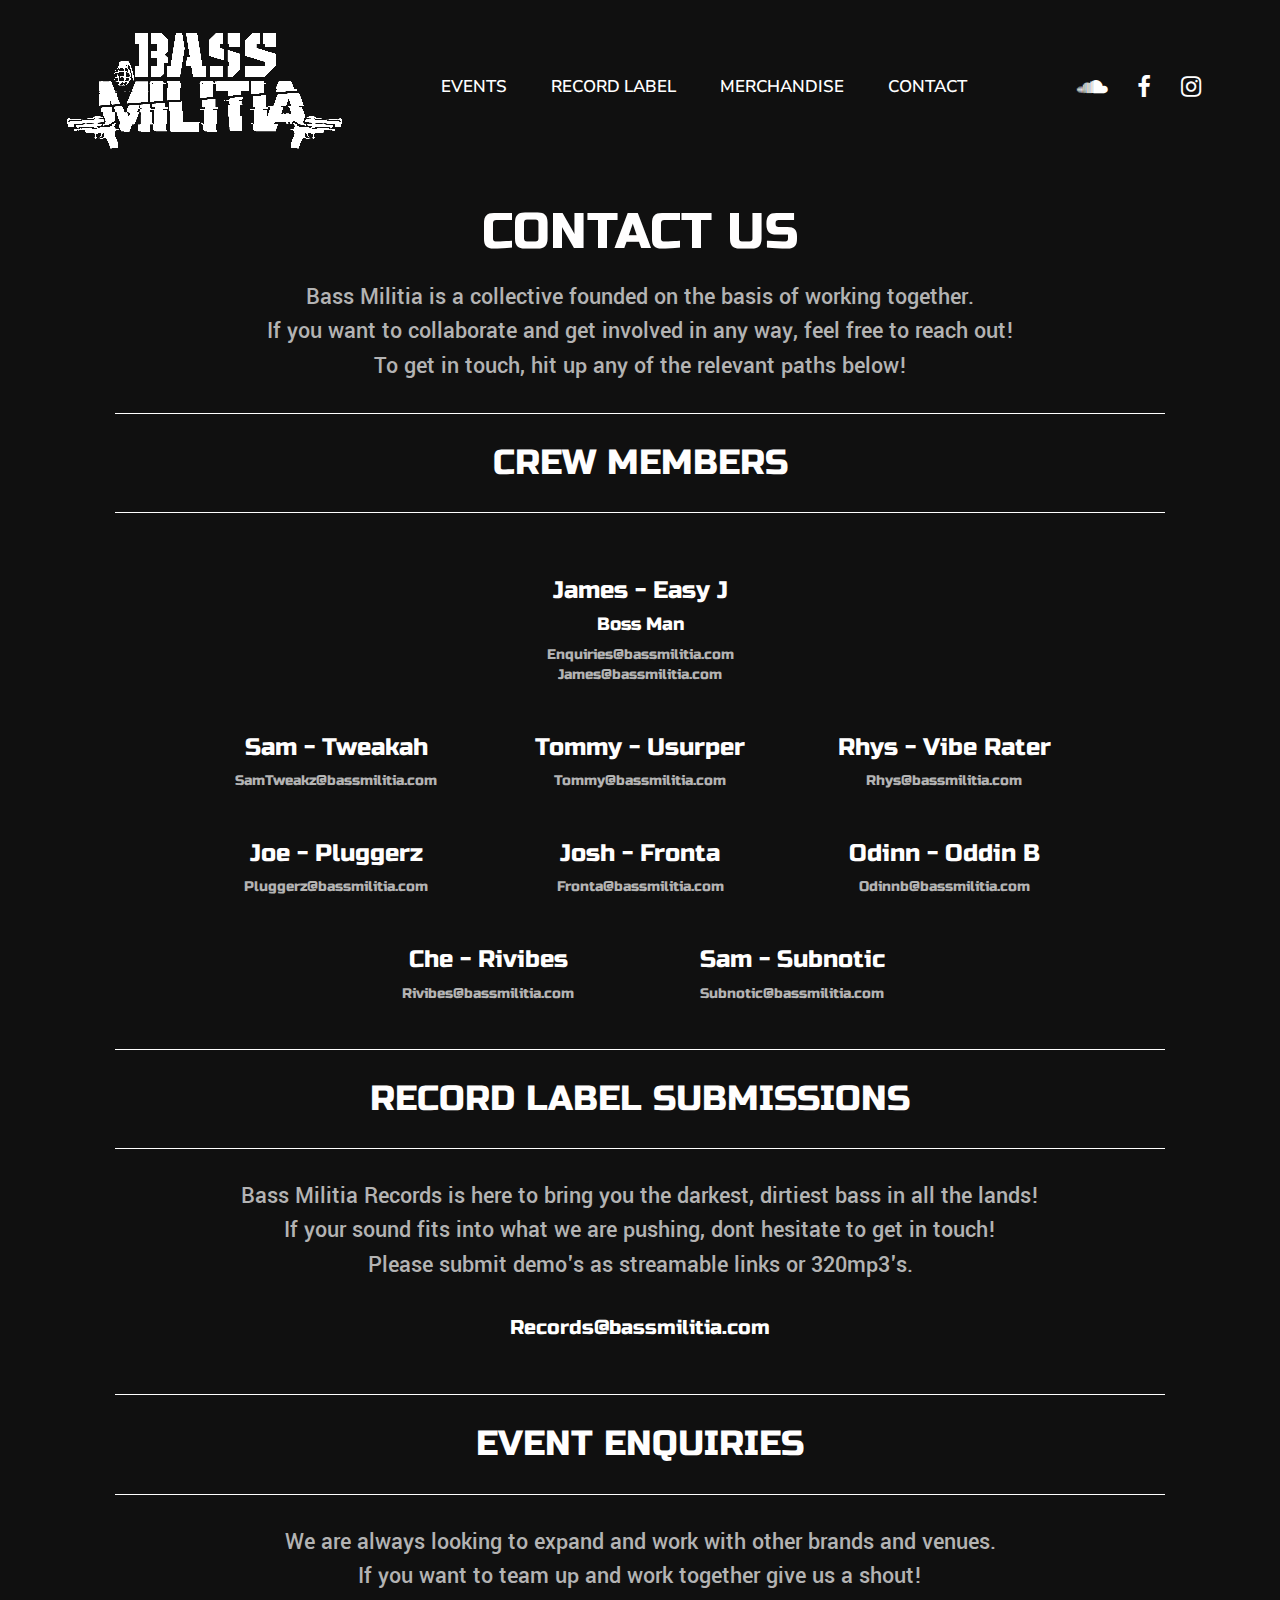
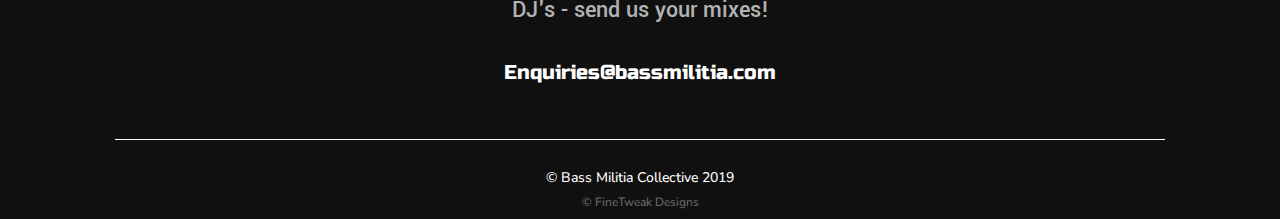
==== contact.1.html @ 955cac3d "resized event posters" ====
<!DOCTYPE html>
<html lang="en">

<head>
    <meta charset="UTF-8">
    <meta name="viewport" content="width=device-width, initial-scale=1.0">
    <meta http-equiv="X-UA-Compatible" content="ie=edge">
    <title>Bass Militia - Contact</title>
    <link rel="stylesheet" href="https://maxcdn.bootstrapcdn.com/bootstrap/3.3.7/css/bootstrap.min.css" type="text/css">
    <link rel="stylesheet" href="https://stackpath.bootstrapcdn.com/font-awesome/4.7.0/css/font-awesome.min.css" type="text/css" />
    <link href="https://fonts.googleapis.com/css?family=Nunito+Sans:300,400,400i,700,800|Russo+One|Yantramanav:400,500,700" rel="stylesheet">
    <link rel="stylesheet" href="/assets/style.css" type="text/css" />
</head>

<body>
    <header>
        <!---------------------------------------------- Navbar & header --------------------------------->
        <a href="index.html"><img class="nav_logo" src="/assets/images/logos/Bass-Militia-Logo-White.png" alt="logo"></a>
        <nav class="css_nav">
            <ul class="nav_links">
                <li><a href="/events.html">EVENTS</a></li>
                <li><a href="/record_label.html">RECORD LABEL</a></li>
                <li><a href="/merchandise.html">MERCHANDISE</a></li>
                <li><a href="/contact.html">CONTACT</a></li>
            </ul>
        </nav>
        <ul class="nav_social">
            <li><a target="_blank" rel="noopener" href="https://soundcloud.com/bassmilitia"><i class="fa fa-soundcloud"></i></a></li>
            <li><a target="_blank" rel="noopener" href="https://www.facebook.com/bassmilitiacollective/"><i class="fa fa-facebook"></i></a></li>
            <li><a target="_blank" rel="noopener" href="https://www.instagram.com/bassmilitiacollective/"><i class="fa fa-instagram"></i></a></li>
        </ul>

        <!------------------------------ Bootcamp assisted Hamburger icons & Navbar collapse feature ------------>
        <nav class="navbar navbar-inverse navbar-static-top" role="navigation">
            <div class="container">
                <div class="navbar-header">
                    <button type="button" class="navbar-toggle collapsed" data-toggle="collapse" data-target="#bs-example-navbar-collapse-1">
                        <span class="sr-only">Toggle navigation</span>
                        <span class="icon-bar"></span>
                        <span class="icon-bar"></span>
                        <span class="icon-bar"></span>
                    </button>
                </div>
                <div class="collapse navbar-collapse" id="bs-example-navbar-collapse-1">
                    <ul class="nav navbar-nav">
                        <li><a href="/events.html">EVENTS</a></li>
                        <li><a href="/record_label.html">RECORD LABEL</a></li>
                        <li><a href="/merchandise.html">MERCHANDISE</a></li>
                        <li><a href="/contact.html">CONTACT</a></li>
                    </ul>
                </div>
            </div>
        </nav>
    </header>

    <!------------------------------------------ Contact header and description ----------------------------->
    <div id="container">
        <h1>CONTACT US</h1>
        <p class="bmr_description">Bass Militia is a collective founded on the basis of working together.</p>
        <p class="bmr_description">If you want to collaborate and get involved in any way, feel free to reach out!</p>
        <p class="bmr_description">To get in touch, hit up any of the relevant paths below!</p>

        <div class="linebreak"></div>
        <h2>CREW MEMBERS</h2>
        <div class="linebreak"></div>

        <div class="contact_box">
            <div class="crew_contact">
                <h3>James - Easy J</h3>
                <h4>Boss Man</h4>
                <a href="mailto:enquiries@bassmilitia.com">Enquiries@bassmilitia.com</a>
                <a href="mailto:james@bassmilitia.com">James@bassmilitia.com</a>
            </div>
        </div>

        <div class="contact_box">
            <div class="crew_contact">
                <h3>Sam - Tweakah</h3>
                <a href="mailto:samtweakz@bassmilitia.com">SamTweakz@bassmilitia.com</a>
            </div>
            <div class="crew_contact">
                <h3>Tommy - Usurper</h3>
                <a href="mailto:tommy@bassmilitia.com">Tommy@bassmilitia.com</a>
            </div>
            <div class="crew_contact">
                <h3>Rhys - Vibe Rater</h3>
                <a href="mailto:viberater@bassmilitia.com">Rhys@bassmilitia.com</a>
            </div>
        </div>

        <div class="contact_box">
            <div class="crew_contact">
                <h3>Joe - Pluggerz</h3>
                <a href="mailto:pluggerz@bassmilitia.com">Pluggerz@bassmilitia.com</a>
            </div>
            <div class="crew_contact">
                <h3>Josh - Fronta</h3>
                <a href="mailto:fronta@bassmilitia.com">Fronta@bassmilitia.com</a>
            </div>
            <div class="crew_contact">
                <h3>Odinn - Oddin B</h3>
                <a href="mailto:odinnb@bassmilitia.com">Odinnb@bassmilitia.com</a>
            </div>
        </div>
        <div class="contact_box">
            <div class="crew_contact">
                <h3>Che - Rivibes</h3>
                <a href="mailto:rivibes@bassmilitia.com">Rivibes@bassmilitia.com</a>
            </div>
            <div class="crew_contact">
                <h3>Sam - Subnotic</h3>
                <a href="mailto:subnotic@bassmilitia.com">Subnotic@bassmilitia.com</a>
            </div>
        </div>

        <!------------------------------------- Submissions ---------------------------------->
        <div class="linebreak"></div>
        <h2>RECORD LABEL SUBMISSIONS</h2>
        <div class="linebreak"></div>

        <p class="bmr_description">Bass Militia Records is here to bring you the darkest, dirtiest bass in all the lands!</p>
        <p class="bmr_description">If your sound fits into what we are pushing, dont hesitate to get in touch!</p>
        <p class="bmr_description">Please submit demo's as streamable links or 320mp3's.</p>

        <div class="contact_box">
            <div class="crew_contact">
                <a href="mailto:records@bassmilitia.com">
                    <h3>Records@bassmilitia.com</h3>
                </a>
            </div>
        </div>

        <!------------------------------------------------- Enquiries ---------------------------------->
        <div class="linebreak"></div>
        <h2>EVENT ENQUIRIES</h2>
        <div class="linebreak"></div>

        <p class="bmr_description">We are always looking to expand and work with other brands and venues.</p>
        <p class="bmr_description">If you want to team up and work together give us a shout!</p>
        <p class="bmr_description">DJ's - send us your mixes!</p>
        <div class="contact_box">
            <div class="crew_contact">
                <a href="mailto:enquiries@bassmilitia.com">
                    <h3>Enquiries@bassmilitia.com</h3>
                </a>
            </div>
        </div>
        <div class="linebreak"></div>
    </div>

    <!----------------------------------------------------- Footer & Scripts ------------------------------------->
    <footer>
        <div class="footer_info">
            <!--------------------- Footer social links ---------->
            <ul class="nav_social_footer">
                <li><a target="_blank" rel="noopener" href="https://soundcloud.com/bassmilitia"><i class="fa fa-soundcloud"></i></a></li>
                <li><a target="_blank" rel="noopener" href="https://www.facebook.com/bassmilitiacollective/"><i class="fa fa-facebook"></i></a></li>
                <li><a target="_blank" rel="noopener" href="https://www.instagram.com/bassmilitiacollective/"><i class="fa fa-instagram"></i></a></li>
            </ul>
            <h5>&copy Bass Militia Collective 2019</h5>
            <h6>&copy FineTweak Designs</h6>
        </div>
    </footer>
    <script src="https://code.jquery.com/jquery-3.3.1.min.js" integrity="sha256-FgpCb/KJQlLNfOu91ta32o/NMZxltwRo8QtmkMRdAu8=" crossorigin="anonymous"></script>
    <script src="https://maxcdn.bootstrapcdn.com/bootstrap/3.3.7/js/bootstrap.min.js" integrity="sha384-Tc5IQib027qvyjSMfHjOMaLkfuWVxZxUPnCJA7l2mCWNIpG9mGCD8wGNIcPD7Txa" crossorigin="anonymous"></script>
</body>

</html>
---- assets/style.css ----
* {
    box-sizing: border-box;
    margin: 0;
    padding: 0;
}

body {
    font-family: 'Nunito Sans', sans-serif;
    background-color: #101010;
    color: #fffefe;
}

#container {
    margin-right: auto;
    margin-left: auto;
    max-width: 1050px;
}

header {
    display: flex;
    justify-content: space-between;
    align-items: center;
    padding: 30px 5%;
    font-family: 'Nunito Sans', sans-serif;
}

/* --------------------------------- Landing page ------------------------------------*/

.landing_page_header {
    display: block;
    padding: 0;
}

.pic {
    background-image: url("/assets/images/landing-page/landing-page-background-pic.jpg");
    background-size: 2000px;
    background-position: center;
    background-repeat: repeat-y;
    min-height: 100vh;
}

.landing_page_logo {
    max-width: 100%;
    padding: 20% 0 5% 0;

}

.landing_page_links {
    display: none;
}

/* --------------------------------- navbar -------------------------------------------------*/

.navbar,
.navbar-inverse,
.navbar-static-top {
    display: block;
}

.navbar-header {
    text-align: center;
}

.navbar,
.navbar-inverse,
.navbar-static-top,
.navbar-toggle {
    background-color: transparent;
    border-color: transparent;
    float: none;
}

.navbar-inverse .navbar-toggle {
    border-color: transparent;
}

.navbar-inverse .navbar-toggle:focus,
.navbar-inverse .navbar-toggle:hover {
    background-color: transparent;
}

.navbar-inverse .navbar-nav>li>a {
    text-align: center;
    color: #fff;
}

.navbar-toggle {
    margin: 8px 15px;
}

.navbar-collapse {
    border-top: none;
    -webkit-box-shadow: none;
    box-shadow: none;
}

.collapsing {
    -webkit-transition: height .1s ease;
    -o-transition: height .1s ease;
    transition: height .1s ease;
}

.nav_logo {
    cursor: pointer;
    max-width: 100%;
    display: block;
}

.css_nav,
.nav_social {
    display: none;
}

.nav_social_footer,
.nav_social_index_footer {
    list-style: none;
}

.nav_social_footer li,
.nav_social_index_footer li {
    display: inline-block;
    padding: 0px 12px;
    text-decoration: none;
    color: #fff;
    font-size: 1.2em;
    font-weight: 600;
}

.nav_social_footer li a,
.nav_social_index_footer li a {
    transition: all 0.25s ease 0s;
    text-decoration: none;
    color: #fff;
    font-size: 1.2em;
    font-weight: 600;
}

.nav_social_footer li a:hover,
.nav_social_index_footer li a:hover {
    color: #969393;
    text-decoration: none;
}

/* --------------------------------- General cross-page elements ------------------------------------*/

h1,
h2 {
    text-align: center;
    margin: 20px auto 20px auto;
    font-family: 'Russo One', sans-serif;
}

h1 {
    font-size: 50px;
}

h2 {
    font-size: 35px;
}

.linebreak {
    background-color: #fff;
    height: 1px;
    margin: 30px 0;
}

.bmr_description {
    font-size: 20px;
    font-family: 'Yantramanav', sans-serif;
    font-weight: 500;
    text-align: center;
    margin: 0 10px;
    color: #b3b3b3;
}

/* --------------------------------- Event Page ------------------------------------*/

.event_photo_slider {
    max-height: 660px;
    overflow: hidden;
}

.event_flyers {
    max-width: 100%;
}

.event_flyer_border {
    max-width: 80%;
    margin: 0 auto;
    padding: 3% 2%;
    text-align: center;
}

.event_flyer_border h5 {
    font-size: 12px;
    font-family: 'Russo One', sans-serif;
    padding-top: 2%;
}

/* --------------------------------- Record Label Page ------------------------------------*/

.release_panel,
.release_panel p,
.merch_panel,
.merch_panel p {
    text-align: center;
}

.release_panel_info {
    padding: 20px;
    font-family: 'Russo One', sans-serif;
}

.release_panel_info p,
.merch_panel_info p {
    color: #b3b3b3;
}

.release_panel_info h3,
.merch_panel_info h3 {
    padding-bottom: 10px;
}

.release_panel img,
.merch_panel img {
    max-width: 100%;
    min-width: 250px;
    max-height: 500px;
    min-height: 250px;
}

.release_panel a {
    text-decoration: none;
    color: #772d32;
}

.bmr_description {
    font-size: 20px;
    font-family: 'Yantramanav', sans-serif;
    font-weight: 500;
    text-align: center;
    margin: 0 10px;
    color: #b3b3b3;
}

/*---------------------------------- Merch Page --------------------------------------*/

.merch_photo_slider {
    max-height: 660px;
    max-width: 85%;
    margin: 0 auto;
}

.merch_panel a {
    text-decoration: none;
    color: #fff;
}

.merch_panel_info {
    padding: 20px 20px 0px 20px;
    font-family: 'Russo One', sans-serif;
}

.merch_panel_info form,
.merch_panel_info form table {
    text-align: center;
    margin: 5px auto;
}

.merch_panel_info form {
    padding: 10px 0 0 0;
}

.merch_panel_info form table select {
    color: #3c3c3c;
}

.merch_panel_info form input {
    padding: 10px;
}

.merch_panel_info form img {
    min-height: 1px;
    min-width: 1px;
    max-height: 1px;
    max-width: 1px;
}

/* --------------------------------- Contact Page ------------------------------------*/

.contact_box {
    text-align: center;
    padding: 10px;
}

.crew_contact {
    display: inline-block;
    padding: 5px;
    height: 100%;
    width: 300px;
    font-family: 'Russo One', sans-serif;
}

.crew_contact a {
    text-decoration: none;
    color: #b3b3b3;
}

.crew_contact a h3 {
    font-size: 20px;
    text-decoration: none;
    color: #fff;
}

/* --------------------------------- Footer ------------------------------------*/

.footer_info {
    text-align: center;
    margin: 0 auto;
}

.footer_info h6 {
    color: #696969;
    font-family: 'Nunito Sans', sans-serif;
}

/* ---------------------------------- Media Queries -----------------------------*/

@media only screen and (min-width: 600px) {
    .merch_photo_slider {
        max-width: 57%;
    }
}

@media only screen and (min-width: 762px) {

    .landing_page_logo {
        padding: 10% 5% 0 5%;
    }

    .landing_page_links {
        display: flex;
        justify-content: space-between;
    }

    .landing_page_links li {
        display: inline-block;
        padding: 5px 20px;
    }

    .landing_page_links li a {
        font-family: 'Russo One', sans-serif;
        font-size: 150%;
        color: #fff;
        font-weight: 500;
        text-decoration: none;
        transition: all 0.25s ease 0s;
    }


    .landing_page_links li a:hover {
        color: #969393;
        text-decoration: none;
    }

    .navbar,
    .navbar-inverse,
    .navbar-static-top {
        display: none;
    }

    .css_nav {
        display: flex;
    }

    .nav_links,
    .nav_social {
        list-style: none;
    }

    .nav_links li {
        display: inline-block;
        padding: 0px 7px;
        text-decoration: none;
        color: #fff;
        font-size: 0.9em;
        font-weight: 600;
    }

    .nav_links li a {
        transition: all 0.25s ease 0s;
        text-decoration: none;
        color: #fff;
        font-size: 0.9em;
        font-weight: 600;
    }

    .nav_links li a:hover {
        color: #969393;
        text-decoration: none;
    }

    .bmr_description {
        font-size: 24px;
        margin: 0 100px;
    }

    .event_flyer_border {
        display: inline-block;
        max-width: 49%;
        padding: 3% 2%;
        text-align: center;
    }

    .crew_contact a h3 {
        text-decoration: none;
        color: #fff;
    }

}

@media only screen and (min-width: 770px) {
    .nav_links li {
        padding: 0px 7px;
        font-size: 1em;
    }

    .nav_links li a {
        font-size: 1em;
    }
}

@media only screen and (min-width: 970px) {

    .pic {
        min-width: 100vh;
    }

    .landing_page_logo {
        max-width: 100%;
        padding: 5% 5% 0 5%;
    }

    .landing_page_links li {
        padding: 5px 20px;
    }

    .landing_page_links li a {
        font-size: 200%;
    }

    .nav_links li,
    .nav_social li {
        padding: 0px 20px;
        font-size: 1.1em;
    }

    .nav_links li a,
    .nav_social li a {
        font-size: 1.1em;
    }

    .event_flyer_border h5 {
        font-size: 15px;
    }

    .release_panel,
    .release_panel p,
    .merch_panel,
    .merch_panel p {
        display: flex;
        text-align: left;
    }

    .release_panel img,
    .merch_panel img {
        display: flex;
        padding-bottom: 20px;
        max-width: 100%;
        min-width: 500px;
        max-height: 500px;
        min-height: 500px;
    }

    .merch_photo_slider {
        max-width: 57%;
        margin: 0;
    }

    .merch_panel img {
        padding-bottom: 0;

    }
}

@media only screen and (min-width: 1150px) {

    .landing_page_logo {
        max-width: 100%;
        padding: 10% 5% 0 5%;
    }

    .nav_social {
        display: flex;
    }

    .nav_social_footer {
        display: none;
    }

    .event_flyer_border h5 {
        font-size: 20px;
    }

    .nav_social {
        list-style: none;
    }

    .nav_social li {
        display: inline-block;
        padding: 0px 15px;
        text-decoration: none;
        color: #fff;
        font-size: 1.3em;
        font-weight: 600;
    }

    .nav_social li a {
        transition: all 0.25s ease 0s;
        text-decoration: none;
        color: #fff;
        font-size: 1.3em;
        font-weight: 600;
    }

    .nav_social li a:hover {
        color: #969393;
        text-decoration: none;
    }
}













/* Large screens ----------- */

@media only screen and (min-width: 1824px) {
    /* Styles */
}

/* Smartphones (portrait and landscape) ----------- */

@media only screen and (min-device-width: 320px) and (max-device-width: 480px) {
    /* Styles */
}

/* Smartphones (landscape) ----------- */

@media only screen and (min-width: 321px) {
    /* Styles */
}

/* Smartphones (portrait) ----------- */

@media only screen and (max-width: 320px) {
    /* Styles */
}

/* iPads (portrait and landscape) ----------- */

@media only screen and (min-device-width: 768px) and (max-device-width: 1024px) {
    /* Styles */
}

/* iPads (landscape) ----------- */

@media only screen and (min-device-width: 768px) and (max-device-width: 1024px) and (orientation: landscape) {
    /* Styles */
}

/* iPads (portrait) ----------- */

@media only screen and (min-device-width: 768px) and (max-device-width: 1024px) and (orientation: portrait) {
    /* Styles */
}

/**********
iPad 3
**********/

@media only screen and (min-device-width: 768px) and (max-device-width: 1024px) and (orientation: landscape) and (-webkit-min-device-pixel-ratio: 2) {
    /* Styles */
}

@media only screen and (min-device-width: 768px) and (max-device-width: 1024px) and (orientation: portrait) and (-webkit-min-device-pixel-ratio: 2) {
    /* Styles */
}



/* iPhone 4 ----------- */

@media only screen and (min-device-width: 320px) and (max-device-width: 480px) and (orientation: landscape) and (-webkit-min-device-pixel-ratio: 2) {
    /* Styles */
}

@media only screen and (min-device-width: 320px) and (max-device-width: 480px) and (orientation: portrait) and (-webkit-min-device-pixel-ratio: 2) {
    /* Styles */
}
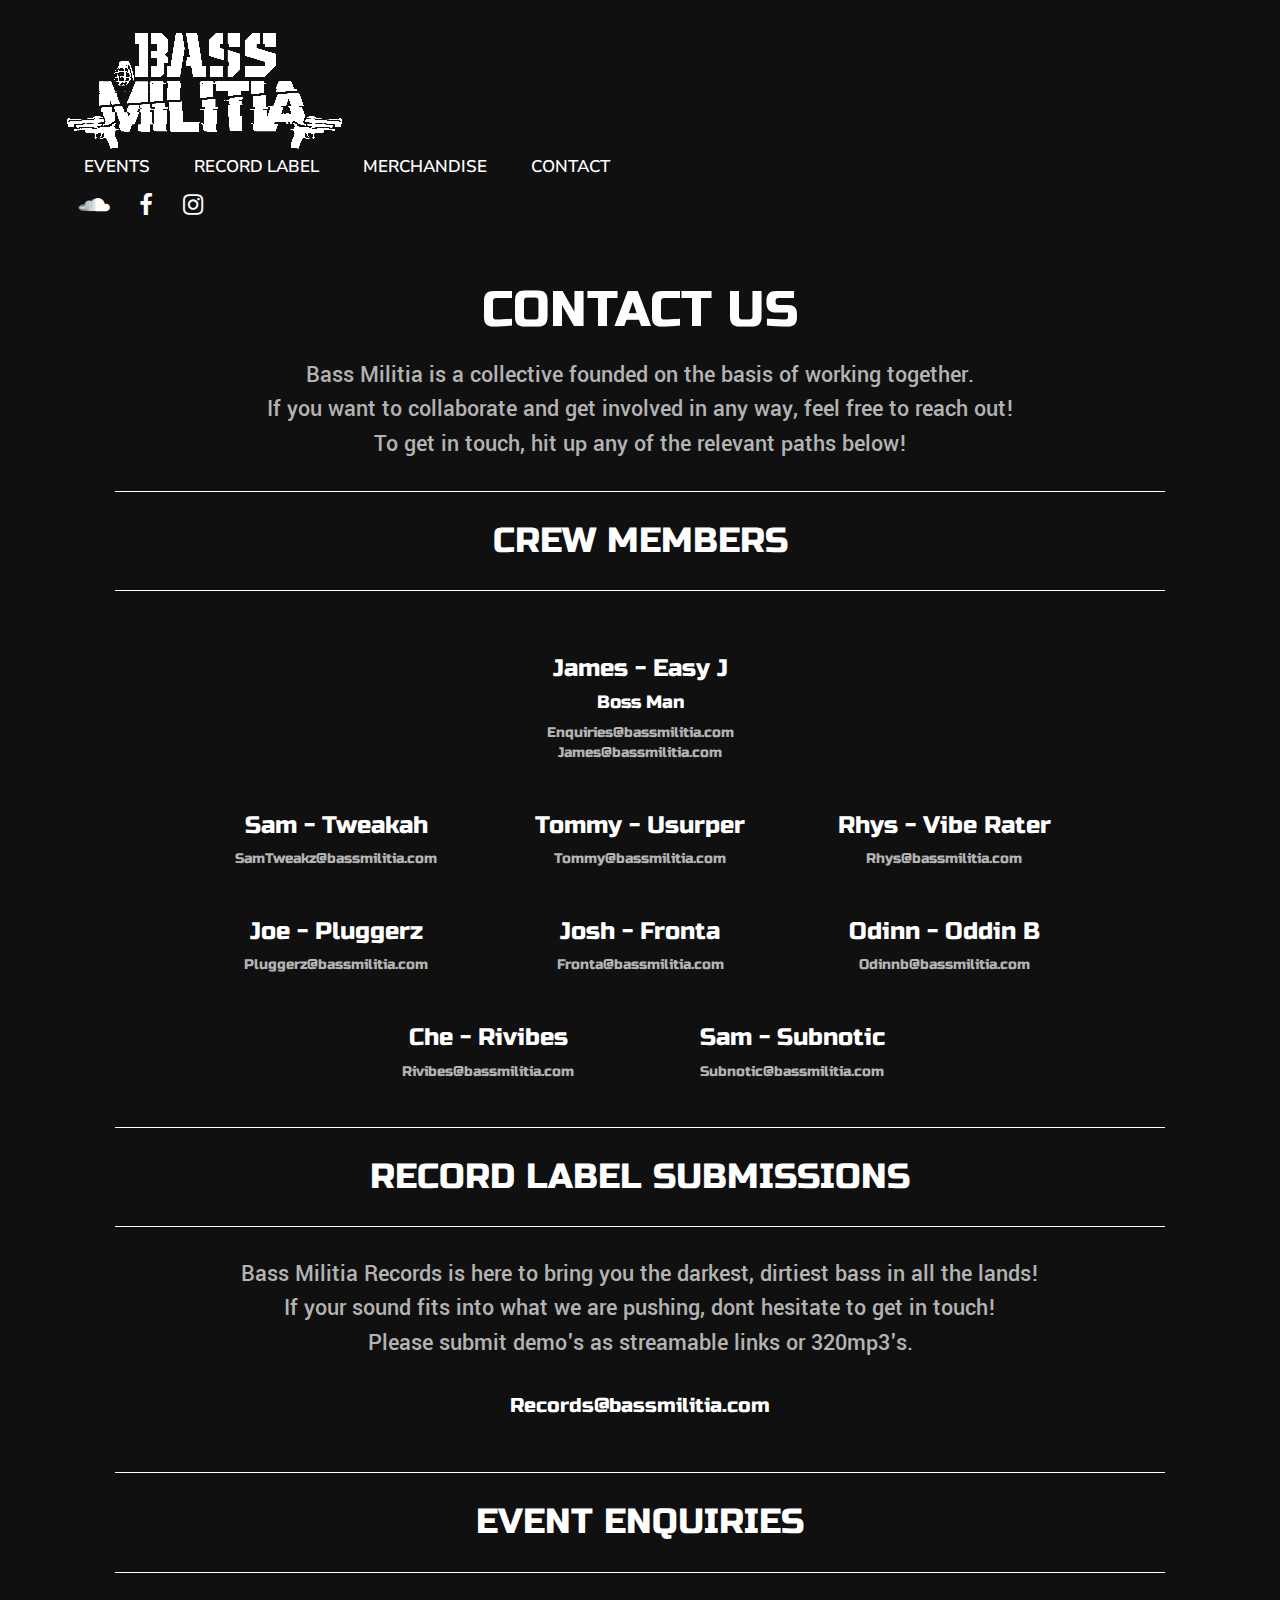
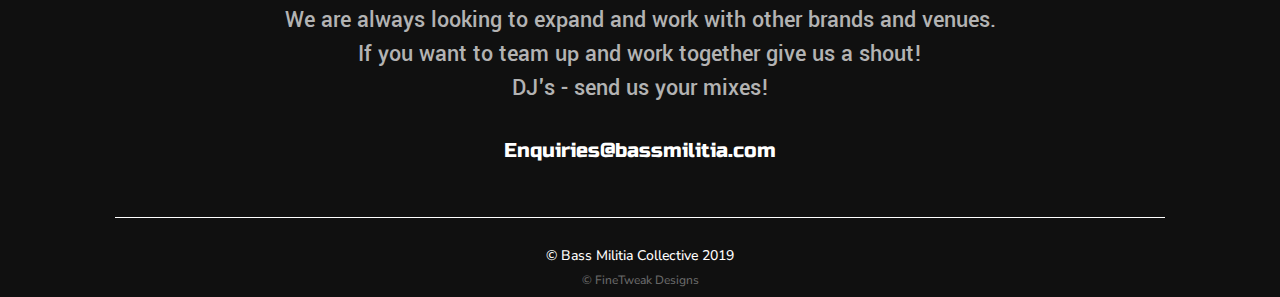
==== commit 5d1469ca: "adjustments to images and text positions" ====
--- a/contact.1.html
+++ b/contact.1.html
@@ -14,43 +14,45 @@
 
 <body>
     <header>
-        <!---------------------------------------------- Navbar & header --------------------------------->
-        <a href="index.html"><img class="nav_logo" src="/assets/images/logos/Bass-Militia-Logo-White.png" alt="logo"></a>
-        <nav class="css_nav">
-            <ul class="nav_links">
-                <li><a href="/events.html">EVENTS</a></li>
-                <li><a href="/record_label.html">RECORD LABEL</a></li>
-                <li><a href="/merchandise.html">MERCHANDISE</a></li>
-                <li><a href="/contact.html">CONTACT</a></li>
+        <div class="header-test">
+            <!---------------------------------------------- Navbar & header --------------------------------->
+            <a href="index.html"><img class="nav_logo" src="/assets/images/logos/Bass-Militia-Logo-White.png" alt="logo"></a>
+            <nav class="css_nav">
+                <ul class="nav_links">
+                    <li><a href="/events.html">EVENTS</a></li>
+                    <li><a href="/record_label.html">RECORD LABEL</a></li>
+                    <li><a href="/merchandise.html">MERCHANDISE</a></li>
+                    <li><a href="/contact.html">CONTACT</a></li>
+                </ul>
+            </nav>
+            <ul class="nav_social">
+                <li><a target="_blank" rel="noopener" href="https://soundcloud.com/bassmilitia"><i class="fa fa-soundcloud"></i></a></li>
+                <li><a target="_blank" rel="noopener" href="https://www.facebook.com/bassmilitiacollective/"><i class="fa fa-facebook"></i></a></li>
+                <li><a target="_blank" rel="noopener" href="https://www.instagram.com/bassmilitiacollective/"><i class="fa fa-instagram"></i></a></li>
             </ul>
-        </nav>
-        <ul class="nav_social">
-            <li><a target="_blank" rel="noopener" href="https://soundcloud.com/bassmilitia"><i class="fa fa-soundcloud"></i></a></li>
-            <li><a target="_blank" rel="noopener" href="https://www.facebook.com/bassmilitiacollective/"><i class="fa fa-facebook"></i></a></li>
-            <li><a target="_blank" rel="noopener" href="https://www.instagram.com/bassmilitiacollective/"><i class="fa fa-instagram"></i></a></li>
-        </ul>
 
-        <!------------------------------ Bootcamp assisted Hamburger icons & Navbar collapse feature ------------>
-        <nav class="navbar navbar-inverse navbar-static-top" role="navigation">
-            <div class="container">
-                <div class="navbar-header">
-                    <button type="button" class="navbar-toggle collapsed" data-toggle="collapse" data-target="#bs-example-navbar-collapse-1">
+            <!------------------------------ Bootcamp assisted Hamburger icons & Navbar collapse feature ------------>
+            <nav class="navbar navbar-inverse navbar-static-top" role="navigation">
+                <div class="container">
+                    <div class="navbar-header">
+                        <button type="button" class="navbar-toggle collapsed" data-toggle="collapse" data-target="#bs-example-navbar-collapse-1">
                         <span class="sr-only">Toggle navigation</span>
                         <span class="icon-bar"></span>
                         <span class="icon-bar"></span>
                         <span class="icon-bar"></span>
                     </button>
+                    </div>
+                    <div class="collapse navbar-collapse" id="bs-example-navbar-collapse-1">
+                        <ul class="nav navbar-nav">
+                            <li><a href="/events.html">EVENTS</a></li>
+                            <li><a href="/record_label.html">RECORD LABEL</a></li>
+                            <li><a href="/merchandise.html">MERCHANDISE</a></li>
+                            <li><a href="/contact.html">CONTACT</a></li>
+                        </ul>
+                    </div>
                 </div>
-                <div class="collapse navbar-collapse" id="bs-example-navbar-collapse-1">
-                    <ul class="nav navbar-nav">
-                        <li><a href="/events.html">EVENTS</a></li>
-                        <li><a href="/record_label.html">RECORD LABEL</a></li>
-                        <li><a href="/merchandise.html">MERCHANDISE</a></li>
-                        <li><a href="/contact.html">CONTACT</a></li>
-                    </ul>
-                </div>
-            </div>
-        </nav>
+            </nav>
+        </div>
     </header>
 
     <!------------------------------------------ Contact header and description ----------------------------->
--- a/assets/style.css
+++ b/assets/style.css
@@ -219,6 +219,7 @@
 .release_panel_info h3,
 .merch_panel_info h3 {
     padding-bottom: 10px;
+    margin-top: 10px;
 }
 
 .release_panel img,
